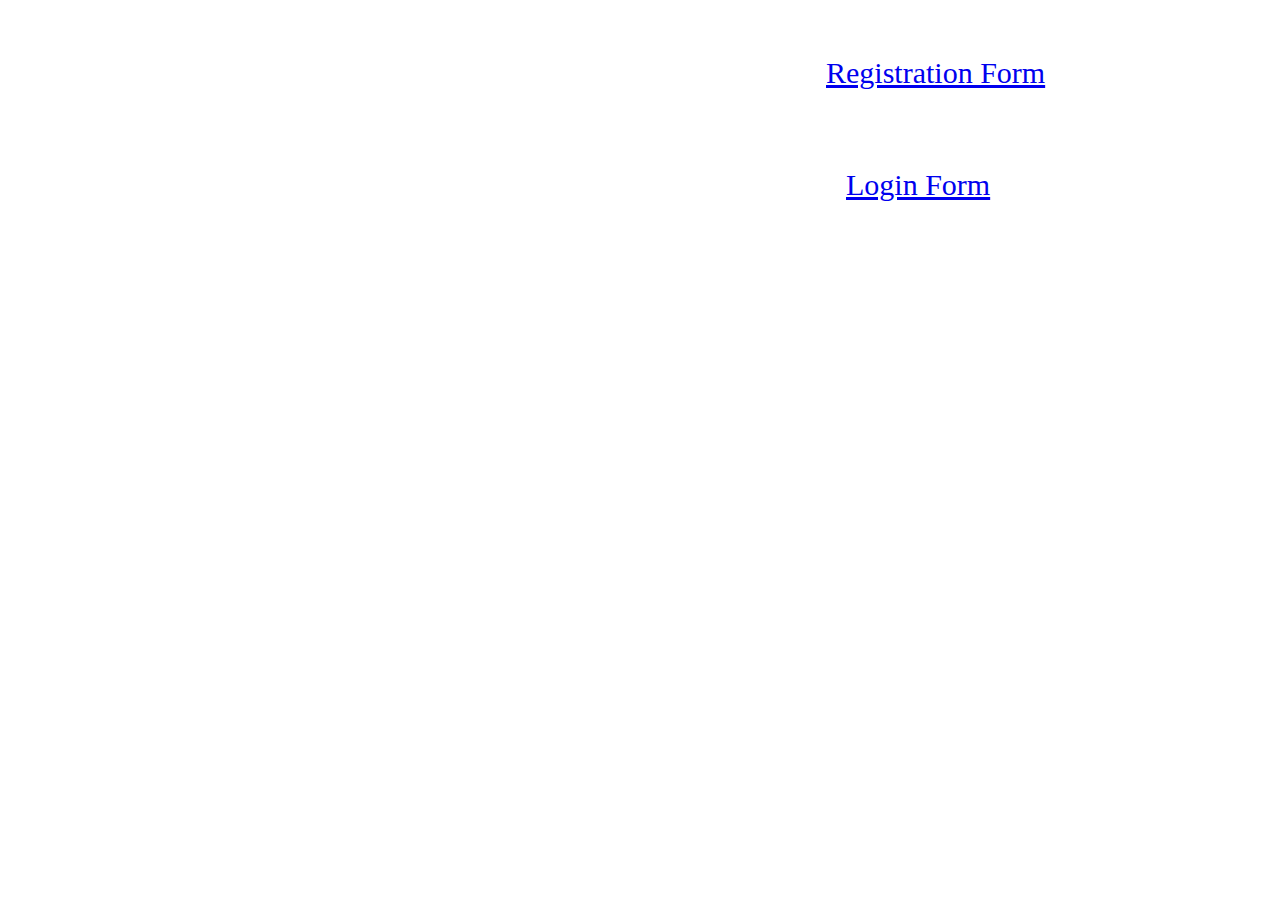
==== Week 2/index.html @ 6163d07f "name" ====
<!DOCTYPE html>
<html lang="en">
  <head>
    <meta charset="UTF-8" />
    <meta name="viewport" content="width=device-width, initial-scale=1.0" />
    <title>Document</title>
    <link rel="stylesheet" href="Style.css" />
  </head>
  <body>
    <div class="main-cont">
      <div class="container">
        <img src="/register.jpg" alt="" />
        <a href="Register.html"><p>Registration Form</p></a>
      </div>
      <div class="container2">
        <img src="/login.jpg" alt="" />
        <a href="Login.html"><p>Login Form</p></a>
      </div>
    </div>
  </body>
</html>
---- Week 2/Style.css ----
.main-cont{
    margin-left: 698px;
    
}
.container > img{
        width: 440px;
        max-width: 450px;
        padding: 6px;
        
        
       
}
.container > a p{
    padding-left: 100px;
    font-size: 30px;
}
.container2 > a p{
    padding-left: 140px;
    font-size: 30px;
}
.container{
    margin-left: 20px;
}
.container2 > img{
    width: 440px;
    max-width: 450px;
    padding: 6px;
}

/* Login  <-- */
.container1 {
    max-width: 200px;
    
    margin-left: 764px;
    margin-top: 85px;
  }
  .container1 > img {
    width: 200px;
  }
  .login {
    margin-left: 730px;
  }
  img{

    width: 80px;
  }

/* Register  <-- */

a img {
    width: 80px;
  }
  .img2 {
    width: 220px;
    
    margin-left: 90px;
  }
  .main-cont1 {
    margin-left: 639px;
    
  }
  .qualification-table{
    margin-left: 159.1px;
    margin-top: -20px;
  }
  .select-coursey{
    margin-left: 57px;
  }
  .move{
    margin-left: -70px;
  }
  #right-things {
    position: relative;
    left: 100px;  /* Adjust this value to move it to the right */
}
.move2{
  margin-left: 379px;
}
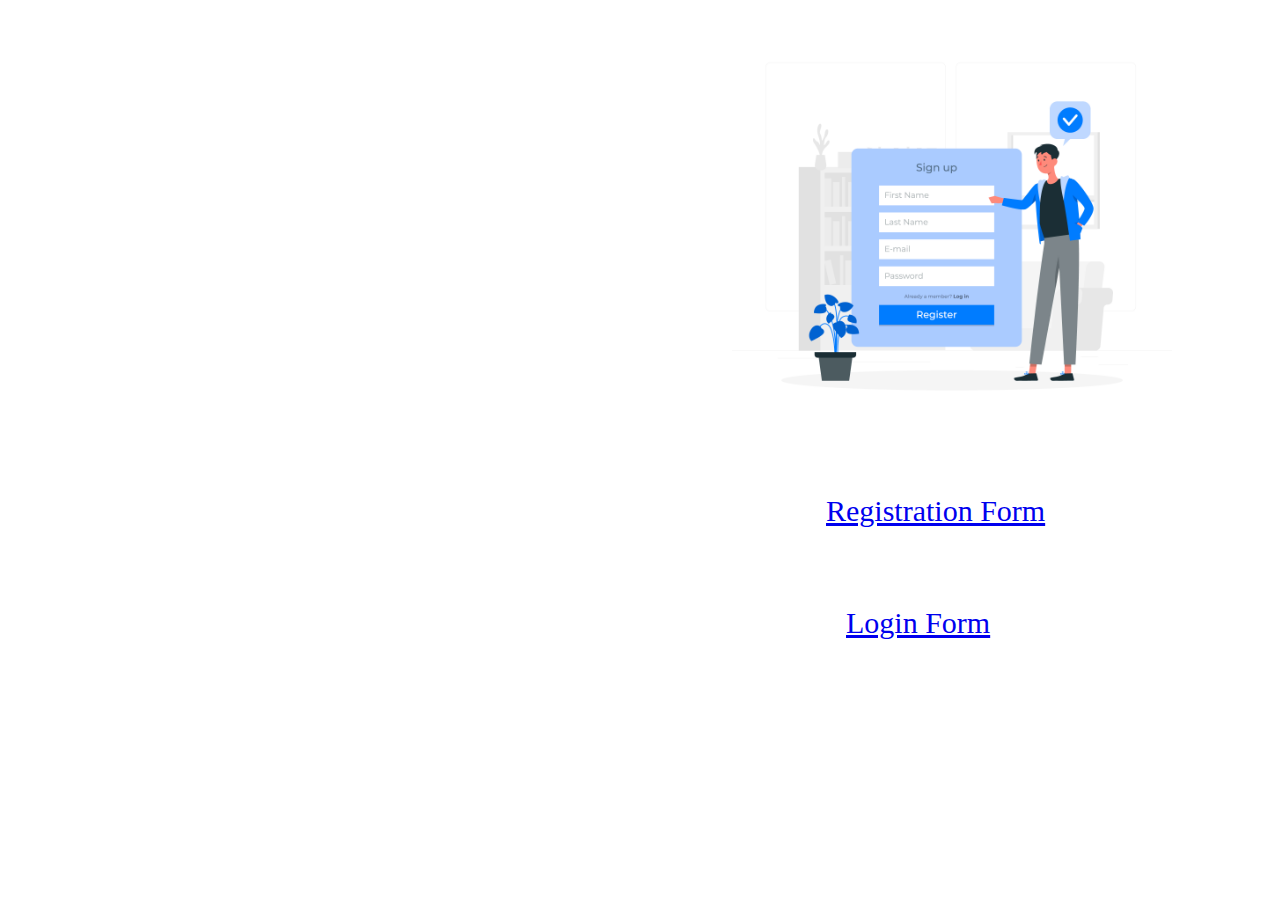
==== commit c701e400: "." ====
--- a/Week 2/index.html
+++ b/Week 2/index.html
@@ -9,7 +9,7 @@
   <body>
     <div class="main-cont">
       <div class="container">
-        <img src="/register.jpg" alt="" />
+        <img src="./register.jpg" alt="" />
         <a href="Register.html"><p>Registration Form</p></a>
       </div>
       <div class="container2">
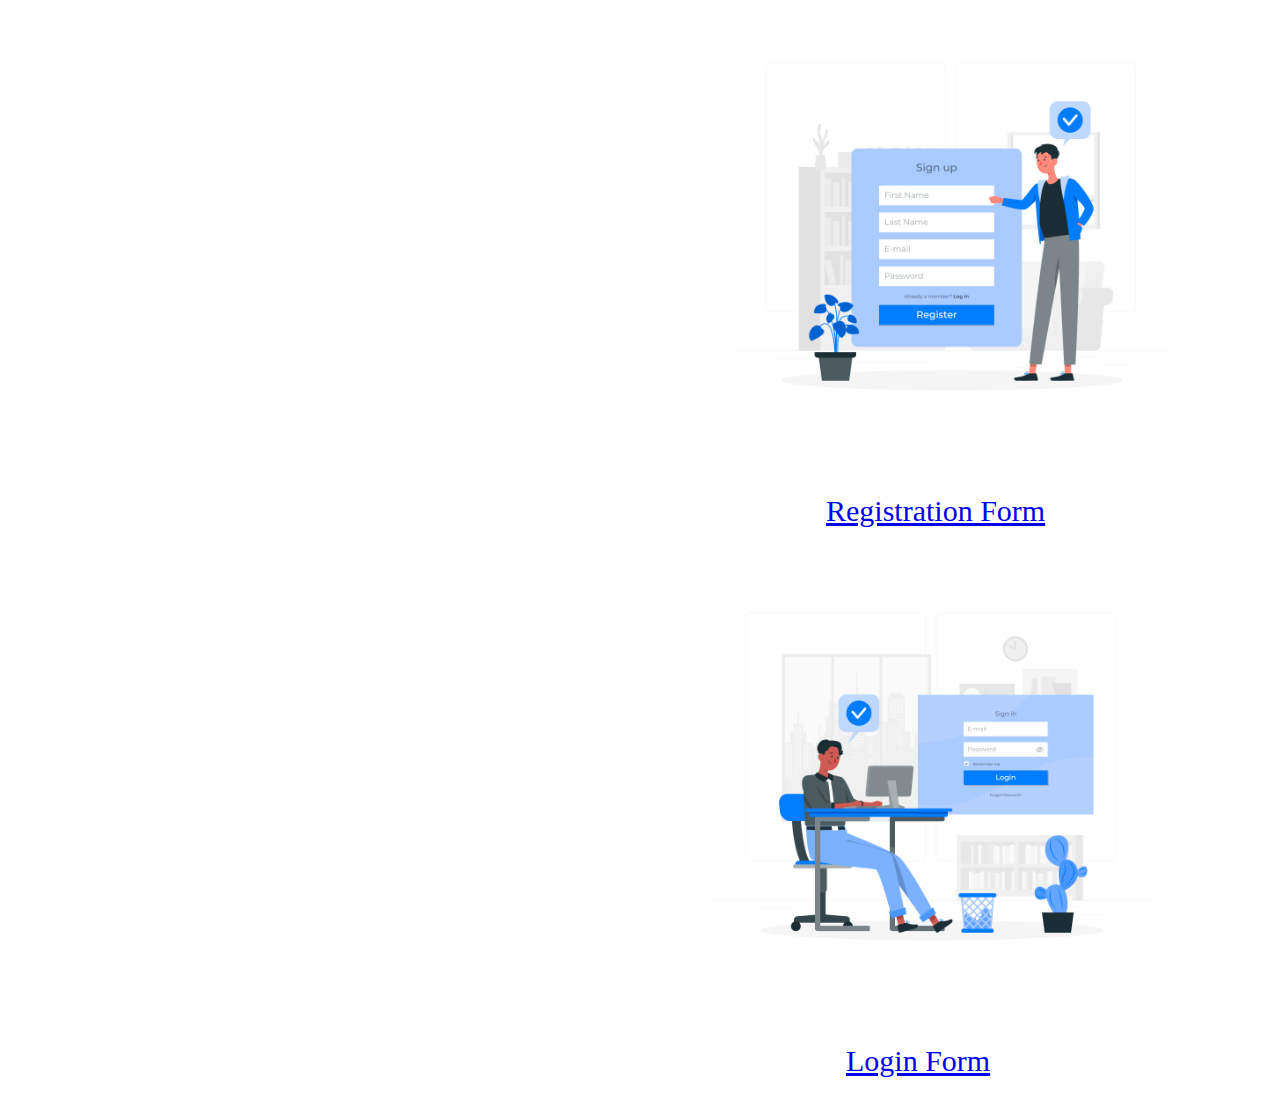
==== commit f4363be6: "." ====
--- a/Week 2/index.html
+++ b/Week 2/index.html
@@ -13,7 +13,7 @@
         <a href="Register.html"><p>Registration Form</p></a>
       </div>
       <div class="container2">
-        <img src="/login.jpg" alt="" />
+        <img src="./login.jpg" alt="" />
         <a href="Login.html"><p>Login Form</p></a>
       </div>
     </div>
